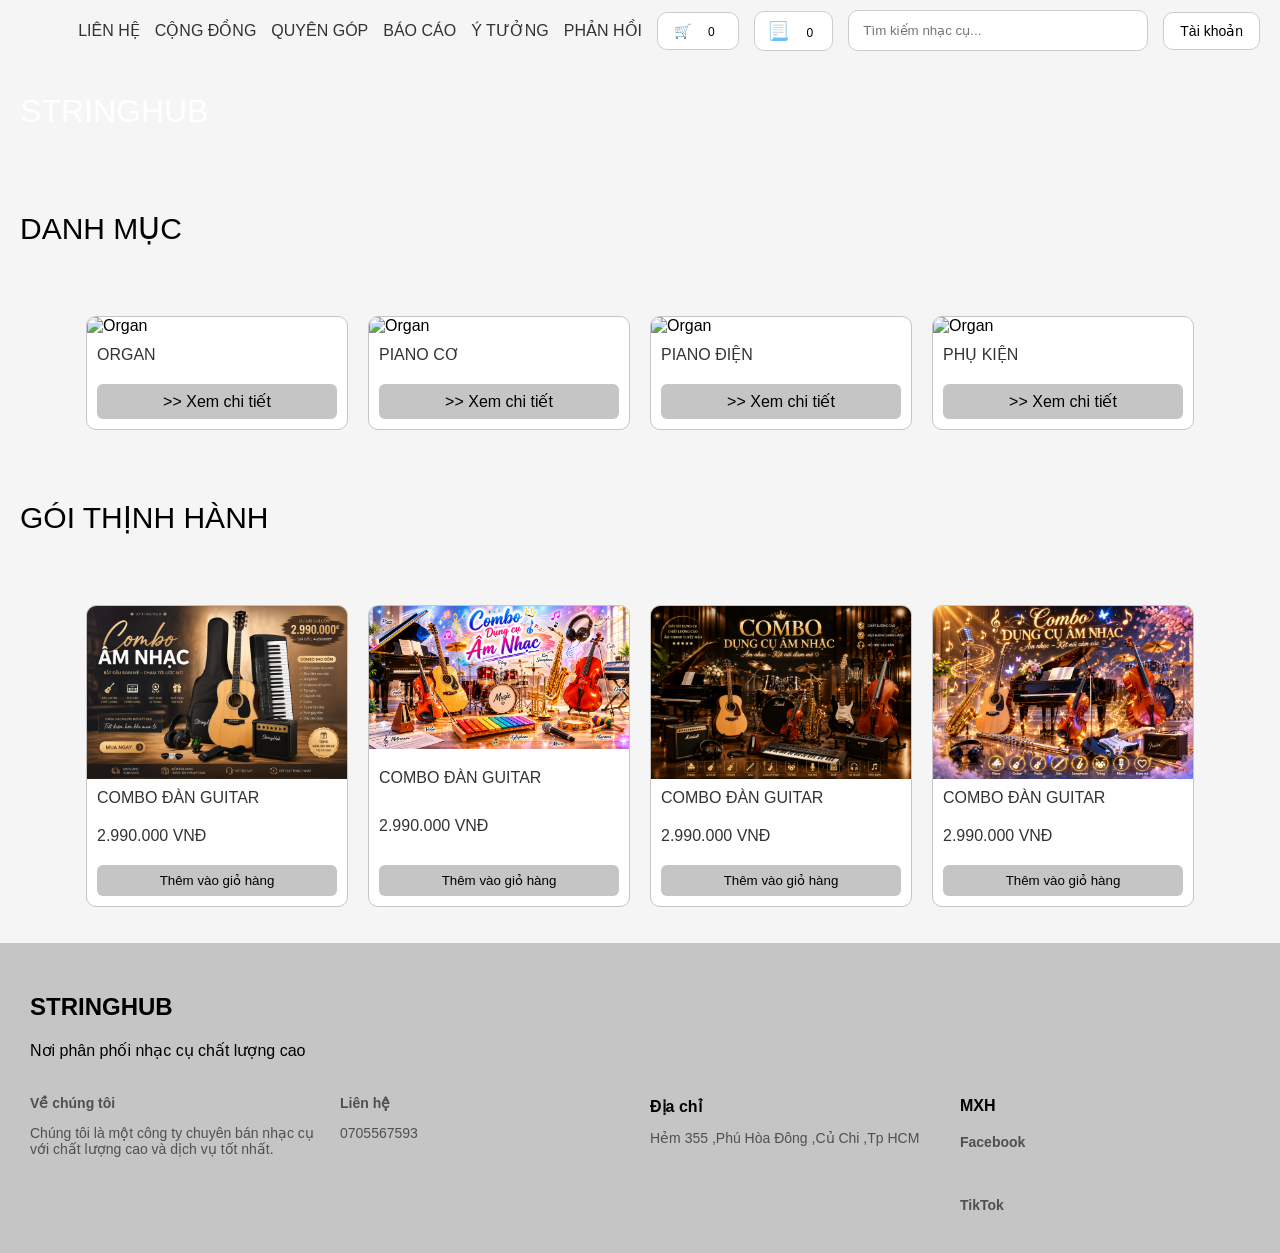
==== html/index.html @ ee387aa5 "Add files via upload" ====
<!doctype html>
<html lang="en">

<head>
  <meta charset="UTF-8" />
  <meta name="viewport" content="width=device-width, initial-scale=1.0" />
  <title>stringhub - Trang chủ</title>
  <link rel="stylesheet" href="../css/index.css" />
  <link rel="stylesheet" href="../css/style.css">
  <link rel="stylesheet" href="../css/account-menu.css">
  <link rel="stylesheet" href="../css/search-style.css">
  <link rel="icon" type="image/x-icon" href="../logo/favicon.ico">
  <link rel="icon" type="image/png" sizes="32x32" href="../logo/favicon-32x32.png">
  <link rel="apple-touch-icon" href="../logo/apple-touch-icon.png">
</head>

<body>
  <header>
    
    <div class="navbar-container">
      <a href="./contact.html">LIÊN HỆ</a>
      <a href="./community.html">CỘNG ĐỒNG</a>
      <a href="./donation.html">QUYÊN GÓP</a>
      <a href="./report.html">BÁO CÁO</a>
      <a href="./suggest.html">Ý TƯỞNG</a>
      <a href="./feedback.html">PHẢN HỒI</a>
      <div class="cart-menu">

        <button id="cartBtn">
          🛒
          <span id="cartCount">0</span>
        </button>

        <div class="cart-dropdown hidden" id="cartDropdown">

          <div id="cartItems">

            <!-- render bằng JS -->

          </div>

          <div class="cart-footer">

            <h3 id="cartTotal">
              Tổng: 0đ
            </h3>

            <button id="confirmOrderBtn">Thanh Toán</button>

          </div>

        </div>

      </div>
      <div class="order-menu">

        <button id="orderBtn">
          📃
          <span id="orderCount">0</span>
        </button>

        <div class="order-dropdown hidden" id="orderDropdown">

          <div id="orderItems">
            <!-- render bằng JS -->
          </div>

          <div class="order-footer">

            <h3 id="orderTotal">
              0 đơn hàng
            </h3>

            <!-- <a href="../html/order.html">
              Xem hóa đơn
            </a> -->

          </div>

        </div>

      </div>
      <div class="search-box">

        <input type="search" id="searchInput" placeholder="Tìm kiếm nhạc cụ..." />

        <div class="search-dropdown hidden" id="searchDropdown">
        </div>

      </div>
      <div class="account-menu">

        <button id="accountBtn">
          Tài khoản
        </button>

        <div class="dropdown hidden" id="dropdownMenu">

          <a href="../html/CRUD.html" id="adminLink" class="hidden">
            Admin Panel
          </a>

          <button id="btnLogout">
            Đăng xuất
          </button>

        </div>

      </div>
    </div>

    <div class="header-container">
      <a href="../html/index.html">STRINGHUB</a>
    </div>
  </header>
  <main>
    <p style="padding: 20px; font-size: 30px;">DANH MỤC</p>
    <div class="category">
      <div class="category-card">
        <img
          src="https://encrypted-tbn3.gstatic.com/shopping?q=tbn:ANd9GcTAQmPK9R3RCW4oCXH2fNC-8IaTyjdxzxmGaSzF2iIOGtC0uI07PfTqqNuiebAbTxICjs2dnfUqNwIRUTSCE66SF1gQ3Xlau860WPOYdCNv"
          alt="Organ" />
        <p>ORGAN</p>

        <a href="../html/piano-organ.html">>> Xem chi tiết</a>
      </div>
      <div class="category-card">
        <img
          src="https://encrypted-tbn2.gstatic.com/shopping?q=tbn:ANd9GcR9S3ecTRCmv1QO1OG-23OdgsS8-uaZjm9Y-sFFWMpATwaeK1zO2AJIThK59abtR31dsJO4LAIuJ3yCECvX5vdjClMJv6PivxUYRrZOdd884Xp-rOS5XjkiFg"
          alt="Organ" />
        <p>PIANO CƠ</p>

        <a href="../html/piano-co.html">>> Xem chi tiết</a>
      </div>
      <div class="category-card">
        <img src="https://encrypted-tbn0.gstatic.com/images?q=tbn:ANd9GcQw3vil0PjDSg3Oq1YT9PP0PyvHP7VyQnR_Dg&s"
          alt="Organ" />
        <p>PIANO ĐIỆN</p>
        <a href="../html/piano-dien.html">>> Xem chi tiết</a>
      </div>
      <div class="category-card">
        <img
          src="https://p16-oec-va.ibyteimg.com/tos-maliva-i-o3syd03w52-us/b21f261530174646985f322dcb95b7fe~tplv-o3syd03w52-resize-webp:800:800.webp?dr=15592&t=555f072d&ps=933b5bde&shp=8dbd94bf&shcp=e1be8f53&idc=my&from=2378011839"
          alt="Organ" />
        <p>PHỤ KIỆN</p>
        <a href="../html/piano-accessories.html">>> Xem chi tiết</a>
      </div>
    </div>
    <p style="padding: 20px; font-size: 30px;">GÓI THỊNH HÀNH</p>
    <div class="category">
      <div class="combo-card">
        <img
          src="../image/25027eec-a5ba-4487-a2be-c38e80aa8c13.png"
          alt="Organ" />
        <p>COMBO ĐÀN GUITAR</p>
        <p>2.990.000 VNĐ</p>
        <button id="addToCartBtn">Thêm vào giỏ hàng</button>
      </div>
      <div class="combo-card">
        <img
          src="../image/0c62da0f-33e3-4b15-b953-f87f179e63f4.png"
          alt="Organ" />
        <p>COMBO ĐÀN GUITAR</p>
        <p>2.990.000 VNĐ</p>
        <button id="addToCartBtn">Thêm vào giỏ hàng</button>
      </div>
      <div class="combo-card">
        <img
          src="../image/d7b8fa52-a647-4b70-b6d8-940e05aac13b.png"
          alt="Organ" />
        <p>COMBO ĐÀN GUITAR</p>
        <p>2.990.000 VNĐ</p>
        <button id="addToCartBtn">Thêm vào giỏ hàng</button>
      </div>
      <div class="combo-card">
        <img
          src="../image/65fb99b5-b282-410d-969d-dac7d87f5bb9.png"
          alt="Organ" />
        <p>COMBO ĐÀN GUITAR</p>
        <p>2.990.000 VNĐ</p>
        <button id="addToCartBtn">Thêm vào giỏ hàng</button>
      </div>
    </div>
    <p></p>
    <script>
      (function () {
        if (
          !window.chatbase ||
          window.chatbase("getState") !== "initialized"
        ) {
          window.chatbase = (...args) => {
            if (!window.chatbase.q) {
              window.chatbase.q = [];
            }
            window.chatbase.q.push(arguments);
          };
          window.chatbase = new Proxy(window.chatbase, {
            get(target, prop) {
              if (prop === "q") {
                return target.q;
              }
              return (...args) => target(prop, ...args);
            },
          });
        }
        const onLoad = function () {
          const script = document.createElement("script");
          script.src = "https://www.chatbase.co/embed.min.js";
          script.id = "-8FDhZM1WwvtHXXjeS1sl";
          script.domain = "www.chatbase.co";
          document.body.appendChild(script);
        };
        if (document.readyState === "complete") {
          onLoad();
        } else {
          window.addEventListener("load", onLoad);
        }
      })();
    </script>
  </main>
  <footer>
    <div class="footer-wrapper">
      <div class="footer-container">
        <div class="footer-top">
          <h2>STRINGHUB</h2>
          <p>Nơi phân phối nhạc cụ chất lượng cao</p>
        </div>

        <div class="footer-content">
          <div>
            <a href="../html/about-us.html">
              <h4>Về chúng tôi</h4>
            </a>
            <p>
              Chúng tôi là một công ty chuyên bán nhạc cụ với chất lượng cao
              và dịch vụ tốt nhất.
            </p>
          </div>

          <div>
            <a href="../html/contact.html">
              <h4>Liên hệ</h4>
            </a>
            <p>0705567593</p>
          </div>

          <div>
            <h4>Địa chỉ</h4>
            <p>Hẻm 355 ,Phú Hòa Đông ,Củ Chi ,Tp HCM</p>
          </div>

          <div>
            <h4>MXH</h4>
            <a href="https://www.facebook.com/luu.huy.lam.2024/" target="_blank">
              <h4>Facebook</h4>
            </a><br />
            <a href="https://www.tiktok.com/@luuhuylamhcm" target="_blank">
              <h4>TikTok</h4>
            </a>
          </div>

        </div>
      </div>
    </div>
  </footer>
  <script type="module" src="../js/index.js"></script>
  <!-- <script src="../js/index.js"></script> -->
  <script type="module" src="../js/auth.js"></script>
  <script type="module" src="../js/search.js"></script>
  <script type="module" src="../js/cart.js"></script>
  <script type="module" src="../js/order.js"></script>
</body>

</html>
---- css/index.css ----
/* RESET */
body {
  margin: 0;
  font-family: Arial, Helvetica, sans-serif;
  background: #f5f5f5;
}

/* HEADER */
.header-container {
  background-image: url('/strung-hub1/image/image.png');
  background-size: cover;
  background-position: center;
  height: 100px;
  padding: 0 20px;

  display: flex;
  align-items: center;
}

.header-container a {
  color: white;
  text-decoration: none;
  font-size: 32px;
  transition: 0.3s;
}

.header-container a:hover {
  color: #ececec; /* giữ tone xám */
}

/* NAVBAR */
.navbar-container {
  display: flex;
  justify-content: flex-end;
  align-items: center;
  gap: 15px;
  padding: 10px 20px;
  background-color: #c5c5c5;
}

.navbar-container a {
  color: #333;
  text-decoration: none;
  font-size: 16px;
  transition: 0.3s;
}

.navbar-container a:hover {
  color: #ffffff;
}

/* GRID */
.category,
.featured-products,
.product-container {
  display: flex;
  flex-wrap: wrap;
  gap: 20px;
  padding: 20px;
  justify-content: center;
}

/* CARD */
.combo-card,
.category-card,
.product-card {
  width: 260px;
  background: white;
  border-radius: 10px;
  overflow: hidden;
  border: 1px solid #c5c5c5;

  display: flex;
  flex-direction: column;
  justify-content: space-between;

  transition: all 0.25s ease;
}

/* HOVER */
.combo-card:hover,
.category-card:hover,
.product-card:hover {
  transform: translateY(-5px);
  box-shadow: 0 8px 18px rgba(0,0,0,0.12);
}

/* IMAGE */
.combo-card img,
.category-card img,
.product-card img {
  width: 100%;
  object-fit: cover;
}

/* TEXT */
.combo-card p,
.product-card h3,
.category-card p {
  font-size: 16px;
  margin: 10px;
  color: #333;
  
}

.product-card p {
  font-size: 14px;
  color: #666;
  margin: 0 10px 8px;
}

/* PRICE */
.product-card p:last-child {
  font-weight: bold;
  color: #8d8d8d; /* dùng màu brand thay vì đỏ */
}

/* CATEGORY BUTTON */
.combo-card button {
  margin: 10px;
  padding: 8px;
  background: #c5c5c5;
  text-align: center;
  border: none;
  color: black;
  border-radius: 6px;
  cursor: pointer;
  transition: background-color 0.3s, color 0.3s;
}
.category-card a {
  margin: 10px;
  padding: 8px;
  background: #c5c5c5;
  text-align: center;
  text-decoration: none;
  color: black;
  border-radius: 6px;
  transition: 0.3s;
}

.category-card a:hover {
  background: #8d8d8d;
  color: white;
}

/* PRODUCT LINK */
.product-card a {
  text-decoration: none;
  color: inherit;
  display: block;
}

/* FOOTER */
.footer-wrapper {
  display: flex;
  justify-content: center;
}

.footer-container {
  width: 100%;
  background: #c5c5c5;
  padding: 30px;
}

.footer-content {
  display: grid;
  grid-template-columns: repeat(4, 1fr);
  gap: 20px;
}

.footer-content h4 {
  margin-bottom: 10px;
}

.footer-content p,
.footer-content a {
  font-size: 14px;
  color: #333;
  opacity: 0.8;
  text-decoration: none;
}

.footer-content a:hover {
  color: #000;
  opacity: 1;
}

.footer-bottom {
  display: flex;
  justify-content: space-between;
  margin-top: 20px;
}

/* RESPONSIVE */
@media (max-width: 768px) {
  .header-container {
    flex-direction: column;
    height: auto;
    padding: 20px;
  }

  .navbar-container {
    flex-direction: column;
  }

  .category-card,
  .product-card {
    width: 100%;
    max-width: 400px;
  }

  .footer-content {
    grid-template-columns: 1fr 1fr;
  }
}
---- css/style.css ----
body {
  font-family: Arial, Helvetica, sans-serif;
  margin: 0;
  padding: 0;
  background: #f5f5f5;
}  
/* HEADER */
.header-container {
  background-image: url('/strung-hub1/image/image.png');
  background-size: cover;
  background-position: center;
  height: 100px;
  padding: 0 20px;

  display: flex;
  align-items: center;
}

.header-container a {
  color: white;
  text-decoration: none;
  font-size: 32px;
  transition: 0.3s;
}

.header-container a:hover {
  color: #ececec; /* giữ tone xám */
}

/* NAVBAR */
.navbar-container {
  display: flex;
  justify-content: flex-end;
  align-items: center;
  gap: 15px;
  padding: 10px 20px;
  background-color: #f5f5f5;
}

.navbar-container a {
  color: #333;
  text-decoration: none;
  font-size: 16px;
  transition: 0.3s;
}

.navbar-container a:hover {
  color: #ffffff;
}
/* FOOTER */
.footer-wrapper {
  display: flex;
  justify-content: center;
}

.footer-container {
  width: 100%;
  background: #c5c5c5;
  padding: 30px;
}

.footer-content {
  display: grid;
  grid-template-columns: repeat(4, 1fr);
  gap: 20px;
}

.footer-content h4 {
  margin-bottom: 10px;
}

.footer-content p,
.footer-content a {
  font-size: 14px;
  color: #333;
  opacity: 0.8;
  text-decoration: none;
}

.footer-content a:hover {
  color: #000;
  opacity: 1;
}

.footer-bottom {
  display: flex;
  justify-content: space-between;
  margin-top: 20px;
}
/* CART MENU */
.cart-menu {
  position: relative;
}

#cartBtn {
border: 1px solid #ccc;

  background: white;

  padding: 10px 16px;

  border-radius: 10px;

  cursor: pointer;

  font-size: 14px;

  transition: 0.2s;
}

#cartBtn:hover {
  background: #f3f3f3;
}

#cartCount {
  /* background: red; */

  color: rgb(0, 0, 0);

  border-radius: 50%;

  padding: 2px 7px;

  font-size: 12px;

  margin-left: 6px;
}

.cart-dropdown {
  position: absolute;

  top: 120%;
  right: 0;

  width: 350px;

  background: white;

  border-radius: 16px;

  box-shadow:
    0 10px 30px rgba(0,0,0,0.12);

  overflow: hidden;

  z-index: 999;
}

.cart-item {
  display: flex;

  gap: 12px;

  padding: 14px;

  border-bottom:
    1px solid #eee;
}

.cart-item img {
  width: 60px;
  height: 60px;

  object-fit: cover;

  border-radius: 10px;
}

.cart-info h4 {
  font-size: 14px;
  margin-bottom: 5px;
}

.cart-info p {
  color: #666;
  font-size: 13px;
}

.cart-footer {
  padding: 15px;
}

.cart-footer a {
  display: block;

  text-align: center;

  margin-top: 10px;

  background: black;

  color: white;

  text-decoration: none;

  padding: 12px;

  border-radius: 10px;
}

.hidden {
  display: none !important;
}
.remove-cart {
  border: none;

  background: transparent;

  cursor: pointer;

  font-size: 16px;

  color: #999;

  margin-left: auto;

  transition: 0.2s;
}

.remove-cart:hover {
  color: red;

  transform: scale(1.1);
}

/* RESPONSIVE */
@media (max-width: 600px) {
  .header-container {
    height: 80px;
    padding: 0 10px;
  }

  .header-container a {
    font-size: 24px;
  }

  .navbar-container {
    gap: 10px;
    padding: 8px 10px;
  }

  .navbar-container a {
    font-size: 14px;
  }

  .footer-content {
    grid-template-columns: repeat(2, 1fr);
    gap: 15px;
  }

  .footer-content h4 {
    font-size: 16px;
  }

}

/* =======================
   ORDER MENU
======================= */
.order-menu {
  position: relative;
}

/* BUTTON */
#orderBtn {
  border: 1px solid #ccc;

  position: relative;

  background: white;

  cursor: pointer;

  font-size: 18px;

  padding: 8px 12px;

  border-radius: 10px;

  transition: 0.2s;
}

#orderBtn:hover {
  background: #f2f2f2;
}

/* COUNT */
#orderCount {
  /* position: absolute;

  top: -5px;
  right: -5px;


  color: white;

  width: 20px;
  height: 20px;

  border-radius: 50%;

  font-size: 12px;

  display: flex;
  align-items: center;
  justify-content: center; */
  /* background: red; */

  color: rgb(0, 0, 0);

  border-radius: 50%;

  padding: 2px 7px;

  font-size: 12px;

  margin-left: 6px;
}

/* =======================
   DROPDOWN
======================= */
.order-dropdown {
  position: absolute;

  top: 55px;
  right: 0;

  width: 320px;

  background: white;

  border: 1px solid #ddd;

  border-radius: 14px;

  box-shadow:
    0 12px 24px rgba(0,0,0,0.12);

  overflow: hidden;

  z-index: 999;
}

/* ITEMS */
#orderItems {
  max-height: 350px;

  overflow-y: auto;
}

/* FOOTER */
.order-footer {
  padding: 16px;

  border-top: 1px solid #eee;

  display: flex;
  flex-direction: column;

  gap: 10px;
}

.order-footer a {
  text-decoration: none;

  background: black;

  color: white;

  text-align: center;

  padding: 10px;

  border-radius: 10px;

  transition: 0.2s;
}

.order-footer a:hover {
  background: #333;
}

/* HIDDEN */
.hidden {
  display: none;
}
---- css/account-menu.css ----
.account-menu {
  position: relative;
}

#accountBtn {
  background: white;

  border: 1px solid #ccc;
  border-radius: 10px;

  padding: 10px 16px;

  cursor: pointer;

  font-size: 14px;

  transition: 0.2s;
}

#accountBtn:hover {
  background: #f2f2f2;
}

.dropdown {
  position: absolute;

  top: 110%;
  right: 0;

  width: 200px;

  background: white;

  border-radius: 12px;

  box-shadow:
    0 10px 25px rgba(0,0,0,0.12);

  overflow: hidden;

  z-index: 999;
}

.dropdown a,
.dropdown button {
  width: 100%;

  padding: 14px;

  border: none;
  background: white;

  text-align: left;

  cursor: pointer;

  font-size: 14px;

  display: block;

  text-decoration: none;
  color: black;
}

.dropdown a:hover,
.dropdown button:hover {
  background: #f5f5f5;
}

.hidden {
  display: none !important;
}
---- css/search-style.css ----
.search-box {
  position: relative;
  width: 300px;
}

.search-box input {
  width: 100%;

  padding: 12px 14px;

  border: 1px solid #ccc;
  border-radius: 10px;

  outline: none;
}

.search-dropdown {
  position: absolute;

  top: 110%;
  left: 0;

  width: 100%;

  background: white;

  border-radius: 12px;

  box-shadow:
    0 10px 25px rgba(0,0,0,0.12);

  overflow: hidden;

  z-index: 999;
}

.search-item {
  display: flex;

  gap: 10px;

  padding: 10px;

  cursor: pointer;

  text-decoration: none;

  color: black;
}

.search-item:hover {
  background: #dbdada;
}

.search-item img {
  width: 50px;
  height: 50px;

  object-fit: cover;

  border-radius: 8px;
}

.search-info h4 {
  font-size: 14px;
  margin-bottom: 4px;
}

.search-info p {
  font-size: 13px;
  color: #666;
}

.hidden {
  display: none !important;
}
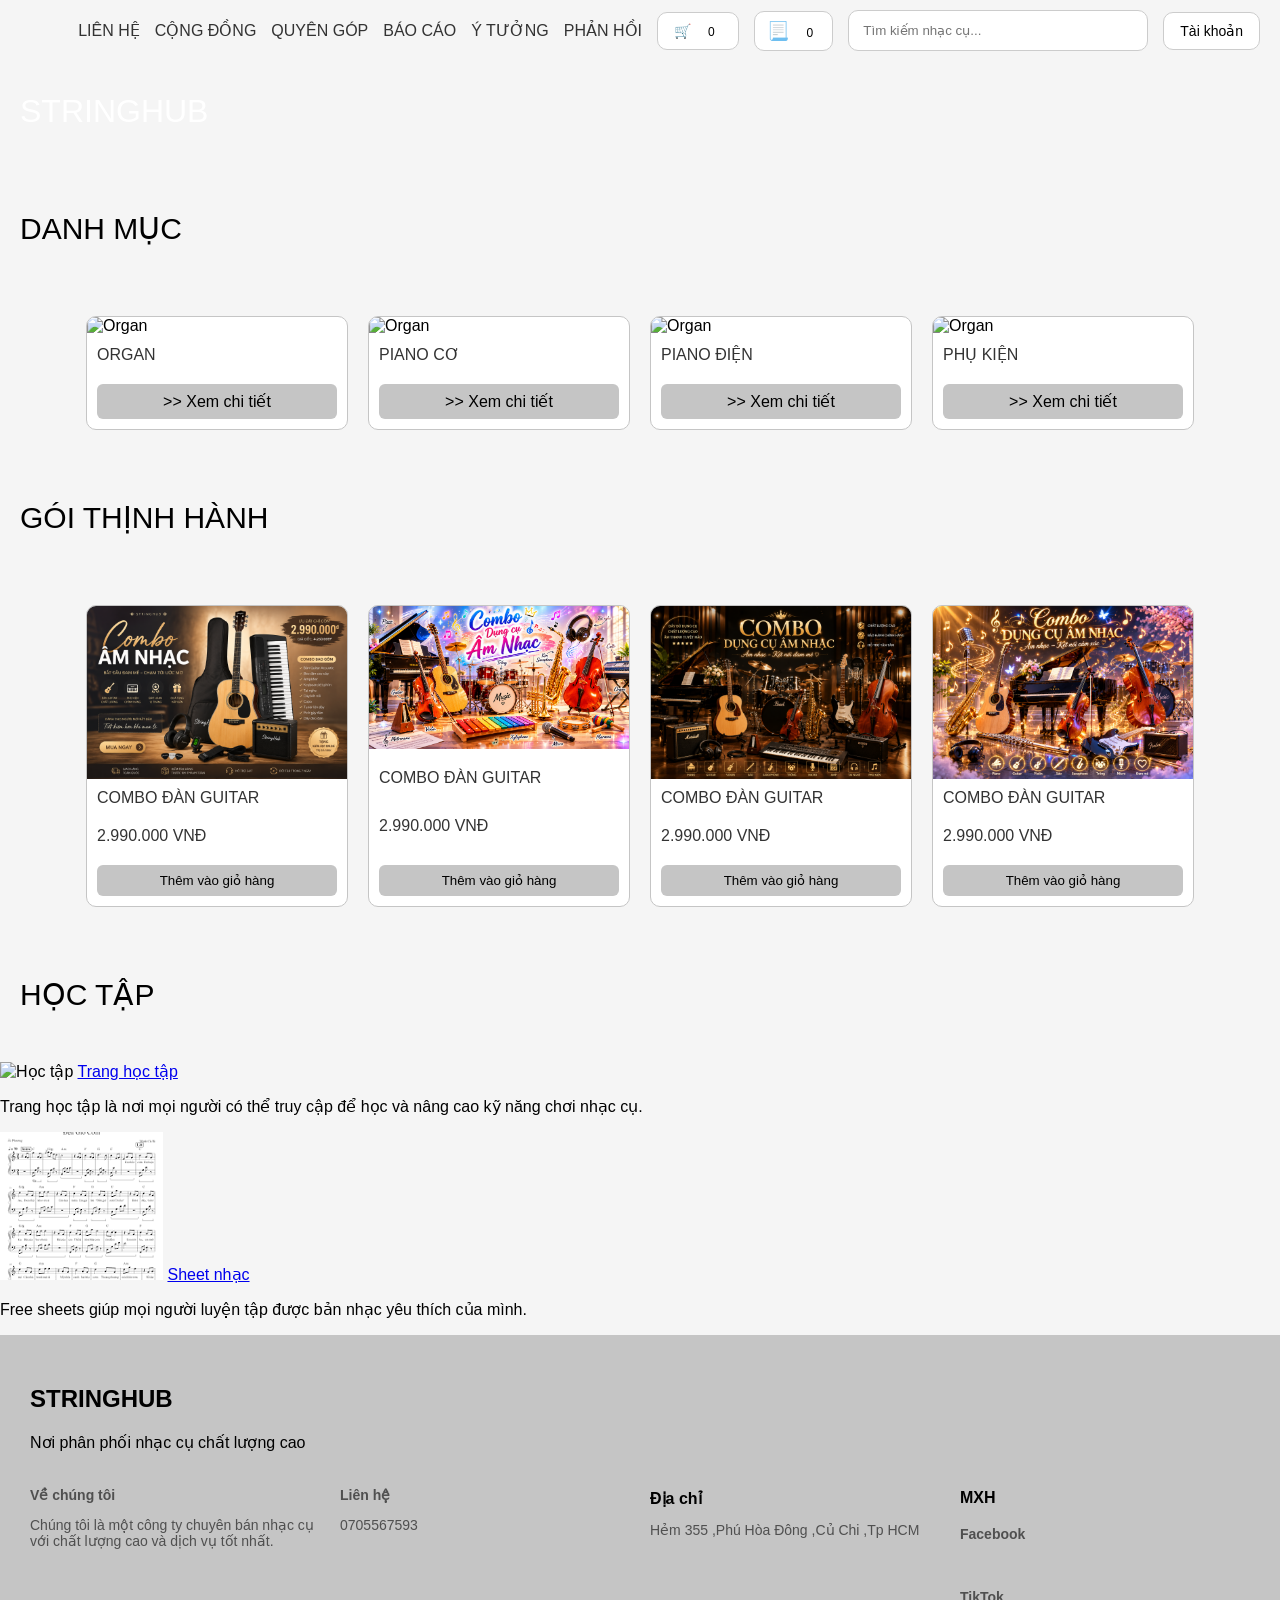
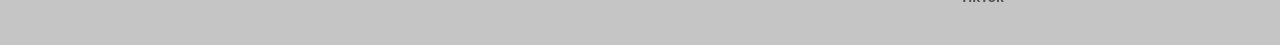
==== commit a7a1906c: "Update index.html" ====
--- a/html/index.html
+++ b/html/index.html
@@ -9,9 +9,9 @@
   <link rel="stylesheet" href="../css/style.css">
   <link rel="stylesheet" href="../css/account-menu.css">
   <link rel="stylesheet" href="../css/search-style.css">
-  <link rel="icon" type="image/x-icon" href="../logo/favicon.ico">
-  <link rel="icon" type="image/png" sizes="32x32" href="../logo/favicon-32x32.png">
-  <link rel="apple-touch-icon" href="../logo/apple-touch-icon.png">
+  <link rel="icon" type="image/x-icon" href="../logo/favicon.ico">
+  <link rel="icon" type="image/png" sizes="32x32" href="../logo/favicon-32x32.png">
+  <link rel="apple-touch-icon" href="../logo/apple-touch-icon.png">
 </head>
 
 <body>
@@ -181,7 +181,32 @@
         <button id="addToCartBtn">Thêm vào giỏ hàng</button>
       </div>
     </div>
-    <p></p>
+    <p style="padding: 20px; font-size: 30px">HỌC TẬP</p>
+      <div class="hoc-tap-container">
+        <div class="bai-hoc">
+          <img
+            src="https://encrypted-tbn1.gstatic.com/images?q=tbn:ANd9GcSI8Lg3qLV0aNXgCU8dejbJ3YD5Pu9csZgLpaYOTLJjCiZkDEMV"
+            alt="Học tập"
+          />
+          <a href="/html/hoc-tap.html">Trang học tập</a>
+          <p>
+            Trang học tập là nơi mọi người có thể truy cập để học và nâng cao kỹ
+            năng chơi nhạc cụ.
+          </p>
+        </div>
+
+        <div class="bai-hoc">
+          <img
+            src="[data-uri]"
+            alt="Học tập"
+          />
+          <a href="/html/hoc-tap.html">Sheet nhạc</a>
+          <p>
+            Free sheets giúp mọi người luyện tập được bản nhạc yêu thích của
+            mình.
+          </p>
+        </div>
+      </div>
     <script>
       (function () {
         if (
@@ -271,4 +296,4 @@
   <script type="module" src="../js/order.js"></script>
 </body>
 
-</html>+</html>
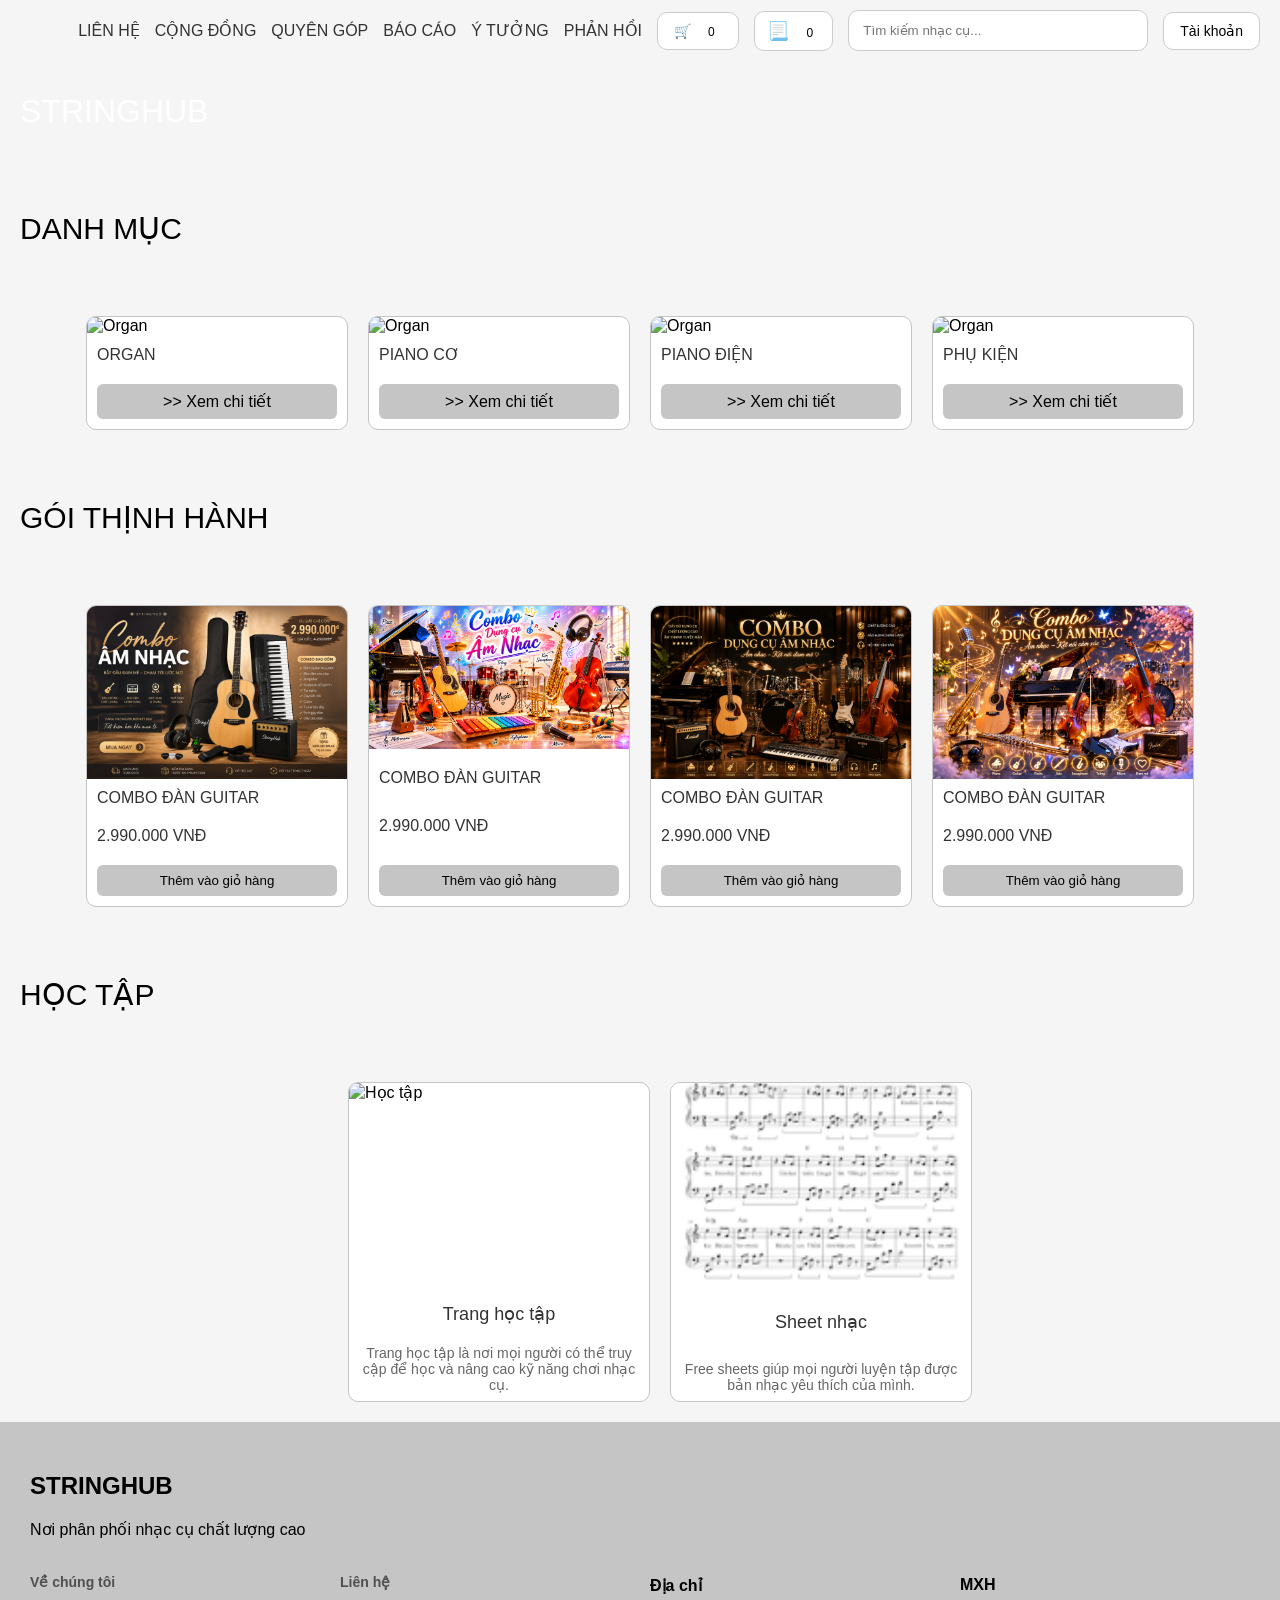
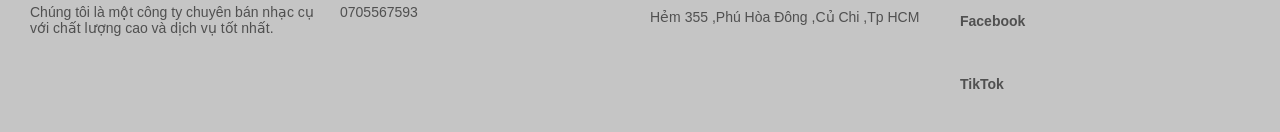
==== commit fe800b21: "Update index.html" ====
--- a/html/index.html
+++ b/html/index.html
@@ -188,7 +188,7 @@
             src="https://encrypted-tbn1.gstatic.com/images?q=tbn:ANd9GcSI8Lg3qLV0aNXgCU8dejbJ3YD5Pu9csZgLpaYOTLJjCiZkDEMV"
             alt="Học tập"
           />
-          <a href="/html/hoc-tap.html">Trang học tập</a>
+          <a href="./hoc-tap.html">Trang học tập</a>
           <p>
             Trang học tập là nơi mọi người có thể truy cập để học và nâng cao kỹ
             năng chơi nhạc cụ.
@@ -200,7 +200,7 @@
             src="[data-uri]"
             alt="Học tập"
           />
-          <a href="/html/hoc-tap.html">Sheet nhạc</a>
+          <a href="./hoc-tap.html">Sheet nhạc</a>
           <p>
             Free sheets giúp mọi người luyện tập được bản nhạc yêu thích của
             mình.
--- a/css/index.css
+++ b/css/index.css
@@ -191,6 +191,56 @@
   margin-top: 20px;
 }
 
+.hoc-tap-container {
+  display: flex;
+  justify-content: center;
+  padding: 20px;
+  gap: 20px;
+
+  width: 100%;
+}
+
+.bai-hoc {
+  width: 300px;
+  background: white;
+  border-radius: 10px;
+  overflow: hidden;
+  border: 1px solid #c5c5c5;
+
+  display: flex;
+  flex-direction: column;
+  justify-content: space-between;
+
+  transition: all 0.25s ease;
+
+}
+.bai-hoc:hover {
+  transform: translateY(-5px);
+  box-shadow: 0 8px 18px rgba(0,0,0,0.12);
+}
+
+.bai-hoc p {
+  font-size: 14px;
+  color: #666;
+  margin: 0 10px 8px;
+  text-align: center;
+}
+
+.bai-hoc a {
+  text-decoration: none;
+  color: #333;
+  font-size: 18px;
+  padding: 20px;
+
+  text-align: center;
+}
+
+.bai-hoc img {
+  width: 100%;
+  height: 200px;
+  object-fit: cover ;
+}
+
 /* RESPONSIVE */
 @media (max-width: 768px) {
   .header-container {
@@ -212,4 +262,18 @@
   .footer-content {
     grid-template-columns: 1fr 1fr;
   }
-}+
+  .hoc-tap-container {
+    flex-direction: column;
+    align-items: center;
+  }
+
+  .bai-hoc {
+    width: 100%;
+    max-width: 400px;
+  }
+}
+  .footer-content {
+    grid-template-columns: 1fr 1fr;
+  }
+}
